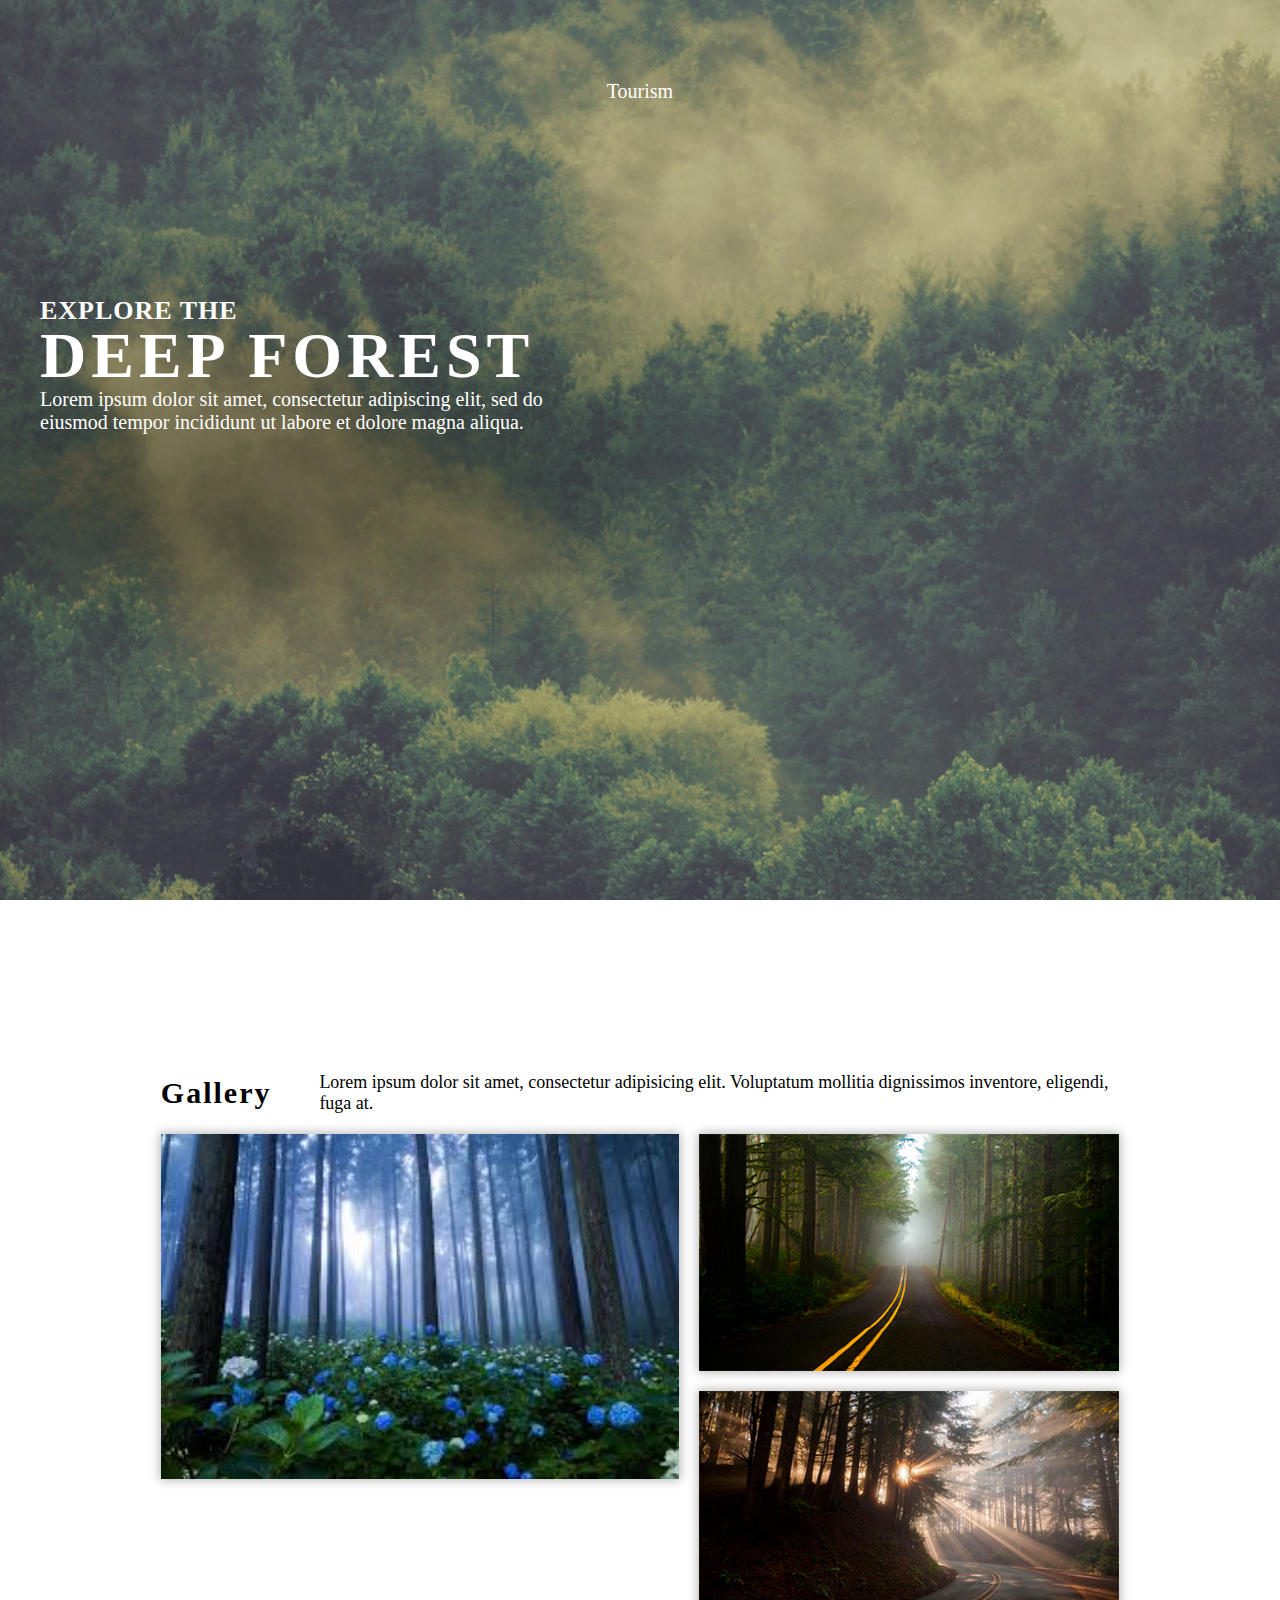
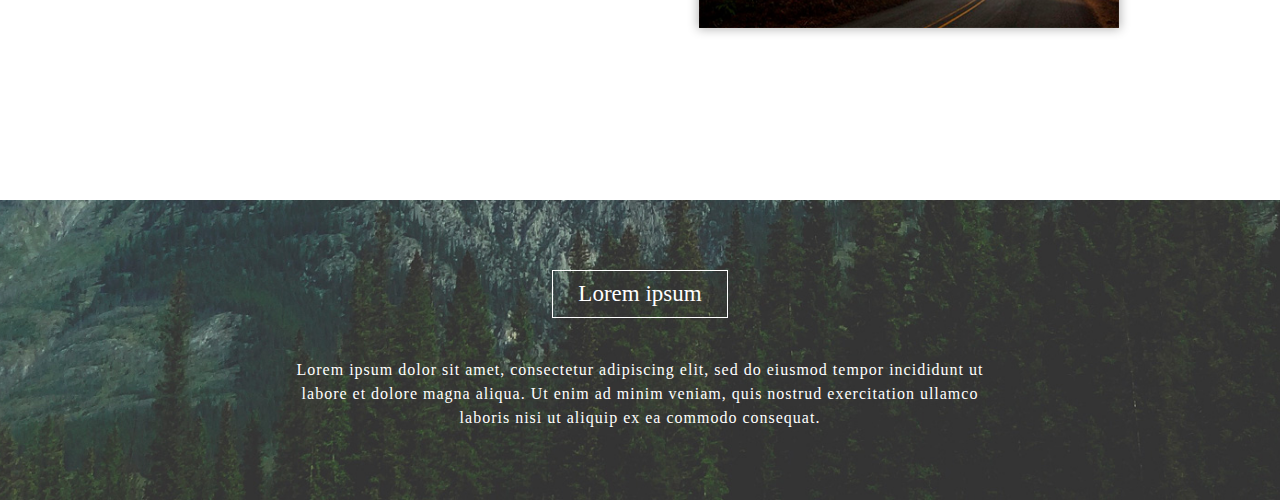
==== turism/index.html @ c13afd6f "Add files via upload" ====
<!DOCTYPE html>
<html lang="en">
<head>
	<meta charset="UTF-8">
	<link href="https://fonts.googleapis.com/css?family=Oswald:300,400,500,700&amp;subset=cyrillic" rel="stylesheet">
	<link rel="stylesheet" href="main.css">
	<title>Tourism</title>
</head>
<body>
	<main>
			<div class="conteiner first">
				<p class="tourism">Tourism</p>
				<div class="text-container">
					<p class="first-line">Explore the</p>
					<p class="second-line">Deep forest</p>
					<p class="third-line">Lorem ipsum dolor sit amet, consectetur adipiscing elit, sed do eiusmod tempor incididunt ut labore et dolore magna aliqua.</p>
				</div>
			</div>
			<div class="conteiner second">
				<div class="gallery_container">
					<div class="gallery-text">
						<p class="gallery-header">Gallery</p>
						<p class="gallery-p">Lorem ipsum dolor sit amet, consectetur adipisicing elit. Voluptatum mollitia dignissimos inventore, eligendi, fuga at.</p>
					</div>
					<div class="img-container">
						<img src="img/img_1.jpg" class="img1" alt="forest">
						<div class="wrapper">
							<img src="img/img_2.jpg" alt="road1" class="img2">
							<img src="img/img_3.jpg" alt="road2" class="img3">
						</div>
					</div>
				</div>
			</div>
			<div class="conteiner third">
				<div class="last-container">
					<a href="#" class="last-header">Lorem ipsum</a>
					<p class="last-text">Lorem ipsum dolor sit amet, consectetur adipiscing elit, sed do eiusmod tempor incididunt ut labore et dolore magna aliqua. Ut enim ad minim veniam, quis nostrud exercitation ullamco laboris nisi ut aliquip ex ea commodo consequat.</p>
				</div>
			</div>
		</main>	
</body>
</html>
---- turism/main.css ----
*{
	padding: 0;
	margin: 0;
	box-sizing: border-box;
}
html,body,main{
	height: 100%;
	font-family: font-family: 'Oswald', sans-serif;
}
/* первый экран */
.first{
	height: 100%;
	background-image: url(img/main_bg.jpg);
	background-position: center;
	-webkit-background-size: cover;
	background-size: cover;
}
.first p{
	color: #fff;
}
.tourism{
	width: 100%;
	text-align: center;
	padding-top: 80px;
	font-size: 20px;
}
.text-container{
	width: 40%;
	margin-left: 40px;
	margin-top: 195px;
}
.first-line{
	text-transform: uppercase;
	font-size: 26px;
	font-weight: 700;
	letter-spacing: 1px;
	line-height: 1;
}
.second-line{
	text-transform: uppercase;
	font-size: 64px;
	font-weight: 700;
	letter-spacing: 5px;
	line-height: 1;
}
.third-line{
	font-size: 20px;
}
/* второй экран */
.second{
	height: 100%;
	display: flex;
	justify-content: center;
	-ms-align-items: center;
	align-items: center;
}
.gallery-container{
	width: 60%;
	max-width: 1000px;
}
.img-container{
	width: 100%;
    display: flex;
    -ms-align-items: flex-start;
    align-items: flex-start;
}
img{
	display: block;
	max-width: 100%;
	height: auto;
	box-shadow: 0 0 10px 1px rgba(0,0,0,0.3);
	transition: 1s;
}
img:hover{
box-shadow: 0 0 20px 5px rgba(0,0,0,0.3);
	transform: scale(1.1);
}
.img1{
	width: 55%;
}
.wrapper{
	margin-left: 20px;
}
.img2{
	margin-bottom: 20px;
}
.gallery-text{
	display: flex;
	justify-content: space-between;
	-ms-align-items: center;
	align-items: center;
	margin-bottom: 20px;
}
.gallery-header{
	font-size: 30px;
	font-weight: 700;
	letter-spacing: 2px;
	line-height: 1;
	margin-right: 5%;
}
.gallery-p{
	font-size: 18px;
}
.last-container{
	display: flex;
	justify-content: center;
-ms-align-items: center;
align-items: center;
flex-direction: column;
height: 300px;
padding: 0 25px;
background-image: url(img/footer_bg.jpg);
background-position: center;
-webkit-background-size: cover;
background-size: cover;
}
.last-header{
	color: #fff;
	font-size: 23px;
	padding: 10px 25px;
	border: 1px solid #fff;
	margin-bottom: 40px;
	text-decoration: none;
	transition: 1s;
}
.last-header:hover{
	background-color: #fff;
	color: #000;
	border: 1px solid #000;
}
.last-text{
	color: #fff;
	font-size: 16px;
	text-align: center;
	line-height: 1.5;
	letter-spacing: 1px;
	padding: 0 250px;
}
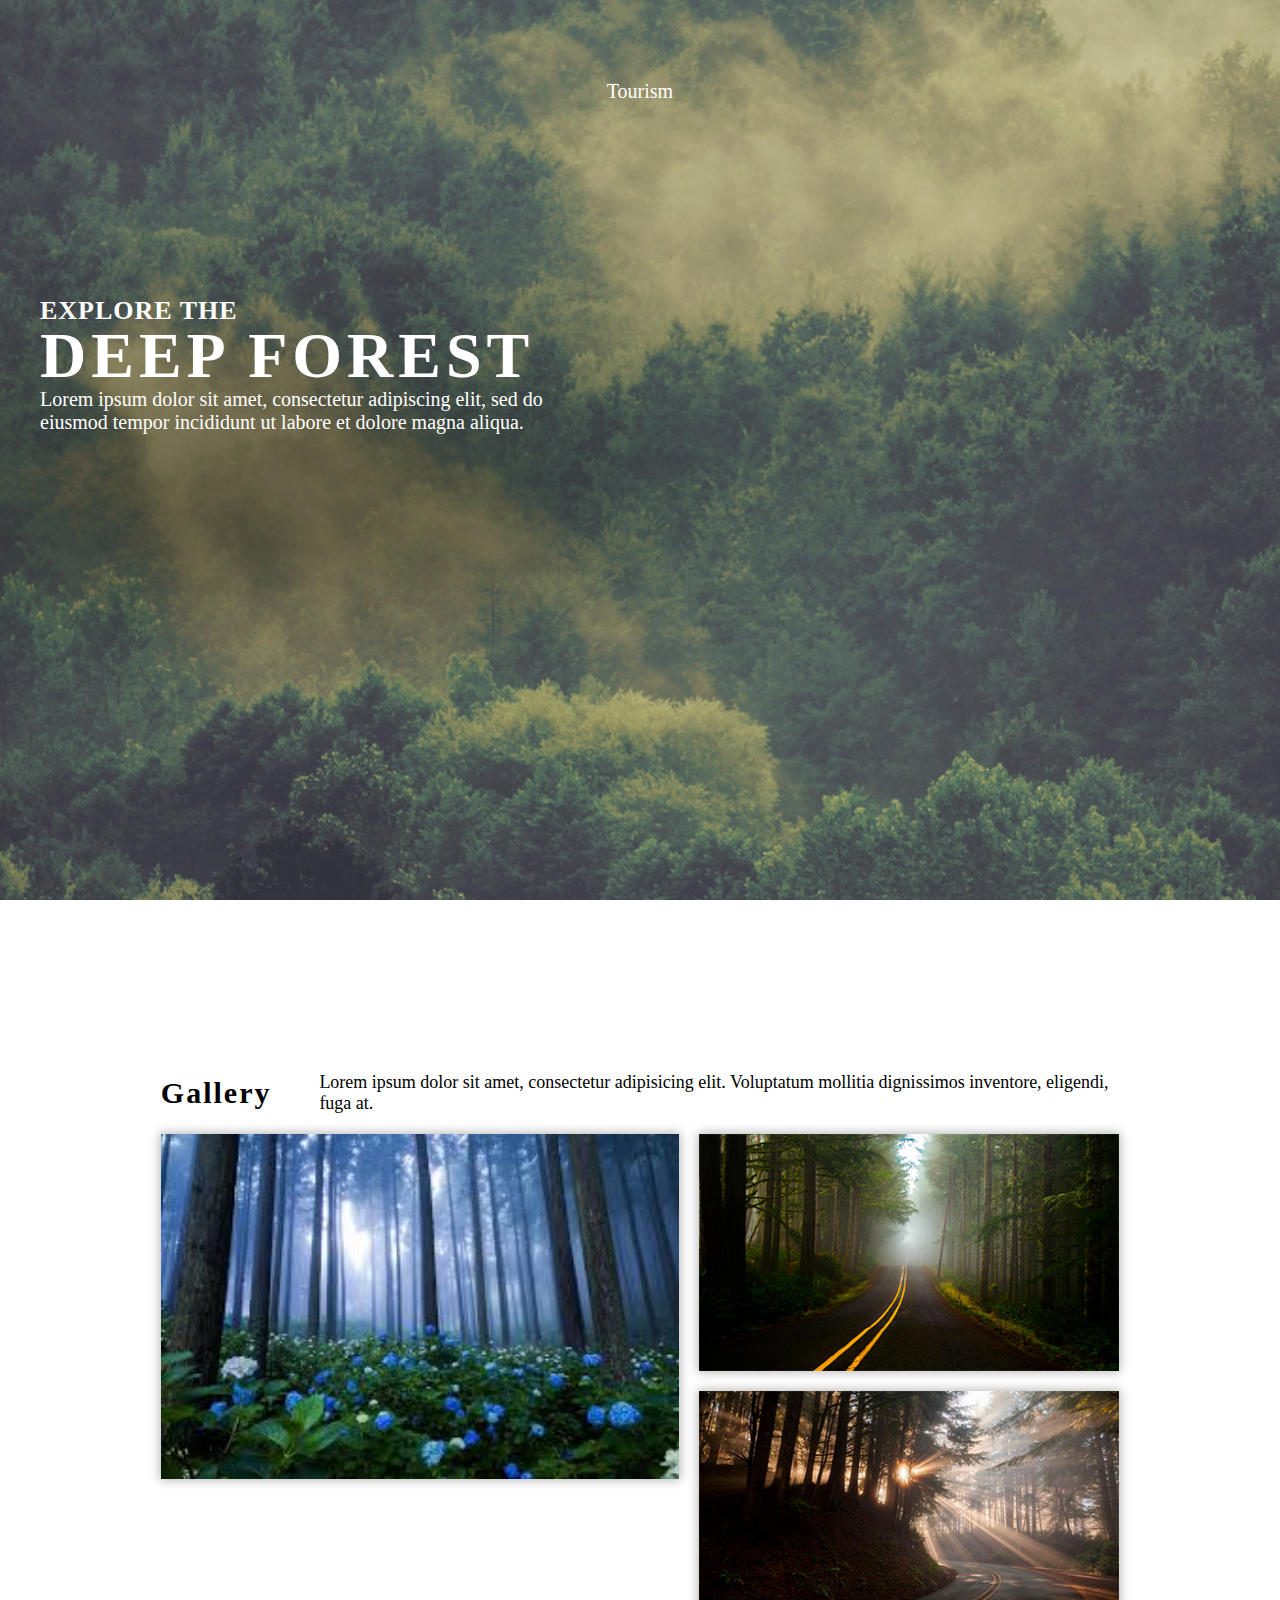
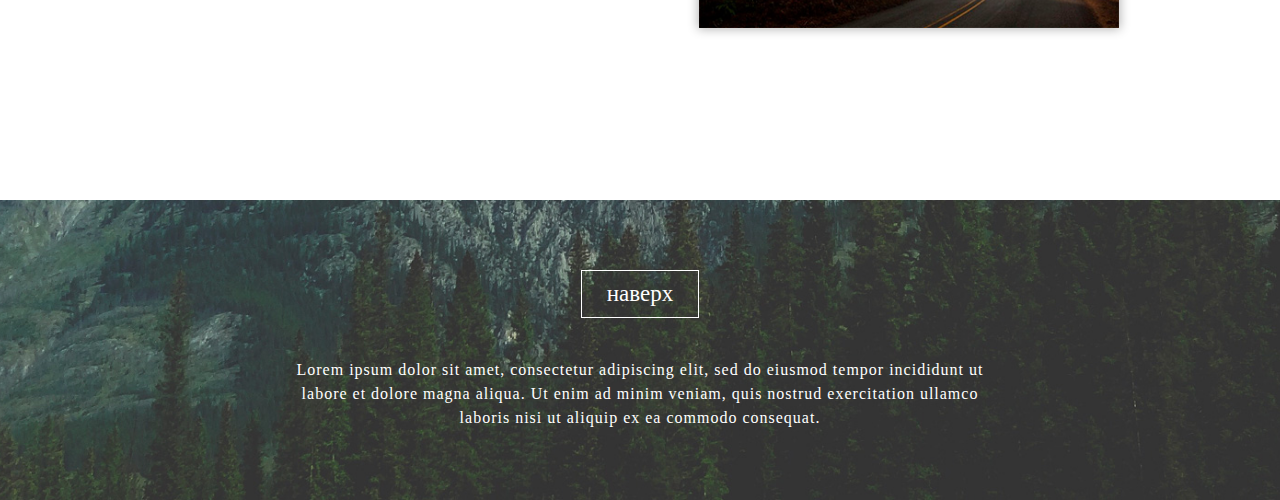
==== commit 10c49181: "Add files via upload" ====
--- a/turism/index.html
+++ b/turism/index.html
@@ -8,7 +8,7 @@
 </head>
 <body>
 	<main>
-			<div class="conteiner first">
+			<div class="conteiner first" id="top">
 				<p class="tourism">Tourism</p>
 				<div class="text-container">
 					<p class="first-line">Explore the</p>
@@ -33,7 +33,7 @@
 			</div>
 			<div class="conteiner third">
 				<div class="last-container">
-					<a href="#" class="last-header">Lorem ipsum</a>
+					<a href="#top" class="last-header">наверх</a>
 					<p class="last-text">Lorem ipsum dolor sit amet, consectetur adipiscing elit, sed do eiusmod tempor incididunt ut labore et dolore magna aliqua. Ut enim ad minim veniam, quis nostrud exercitation ullamco laboris nisi ut aliquip ex ea commodo consequat.</p>
 				</div>
 			</div>
